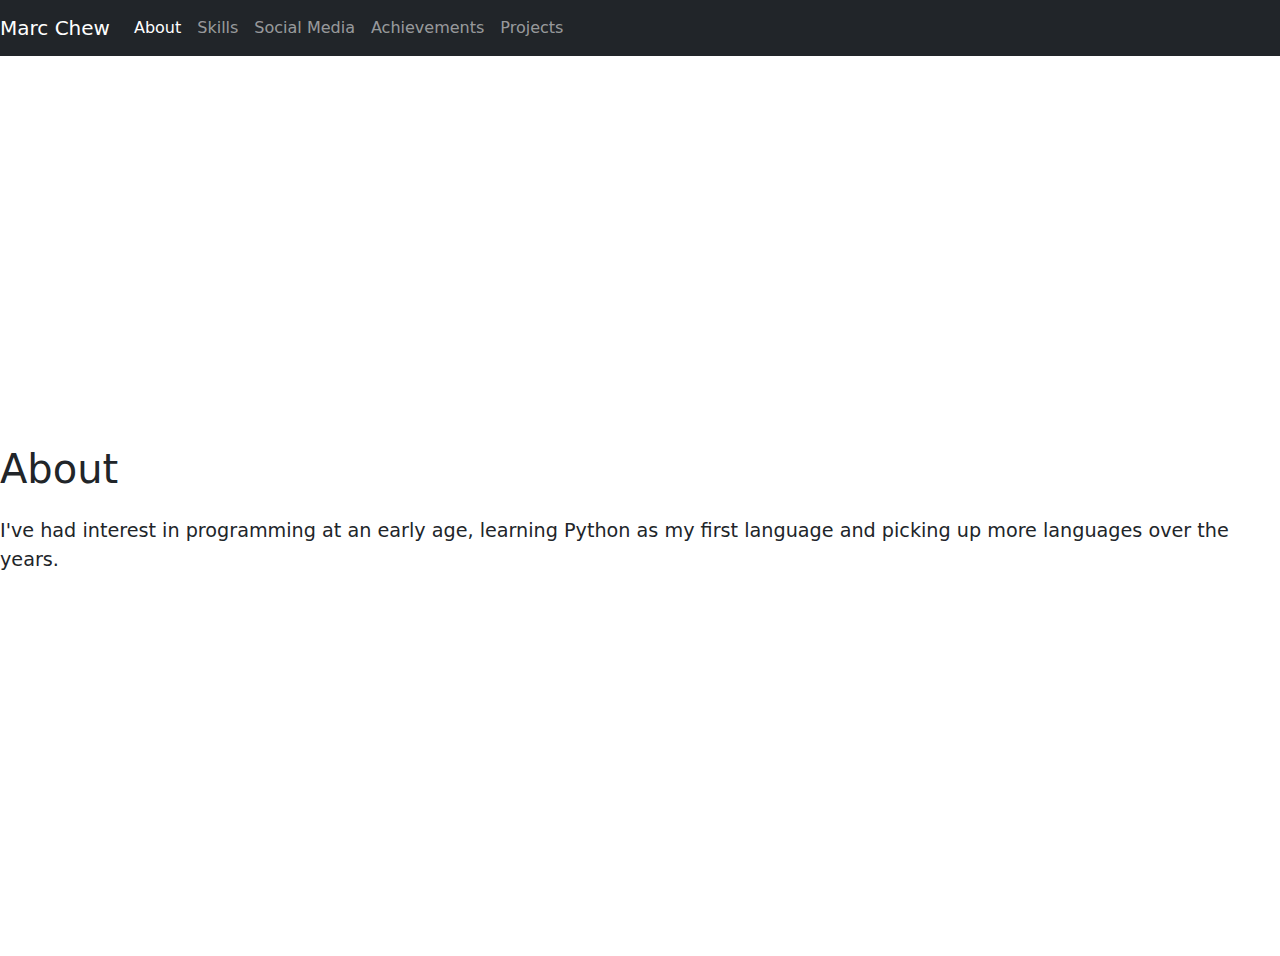
==== about.html @ 66582390 "FInishd" ====
<!DOCTYPE html>
<html lang="en">
<head>
    <meta charset="UTF-8">
    <title>Marc Chew - About</title>
    <meta name="viewport" content="width=device-width, initial-scale=1.0">
    <!-- Meta tags -->
    <meta name="keywords" content="Marc Chew, about, developer">
    <meta name="description" content="About Marc Chew, a self-learning developer.">
    <!-- Stylesheets -->
    <link href="style.css" rel="stylesheet" media="all" />
    <link href="https://cdn.jsdelivr.net/npm/bootstrap@5.1.3/dist/css/bootstrap.min.css" rel="stylesheet">
    <!-- Favicon -->
    <link rel="shortcut icon" type="image/x-icon" href="media/favicon.ico" />
</head>
<body>
    <!-- Navigation Bar -->
    <nav class="navbar navbar-expand-lg navbar-dark bg-dark sticky-top">
        <a class="navbar-brand" href="index.html">Marc Chew</a>
        <button class="navbar-toggler" type="button" data-bs-toggle="collapse" data-bs-target="#navbarNavAbout" aria-controls="navbarNavAbout" aria-expanded="false" aria-label="Toggle navigation">
            <span class="navbar-toggler-icon"></span>
        </button>
        <div class="collapse navbar-collapse" id="navbarNavAbout">
            <ul class="navbar-nav">
                <li class="nav-item">
                    <a class="nav-link active" href="about.html">About</a>
                </li>
                <li class="nav-item">
                    <a class="nav-link" href="skills.html">Skills</a>
                </li>
                <li class="nav-item">
                    <a class="nav-link" href="social.html">Social Media</a>
                </li>
                <li class="nav-item">
                    <a class="nav-link" href="achievements.html">Achievements</a>
                </li>
                <li class="nav-item">
                    <a class="nav-link" href="projects.html">Projects</a>
                </li>
            </ul>
        </div>
    </nav>

    <!-- About Section -->
    <main class="vh-100 pr-3 pl-3">
        <div class="d-flex justify-content-center flex-column" id="about">
            <h1 class="mt-4 mb-4 font-weight-light">About</h1>
            <div id="about-content" class="font-weight-light">
                <p>
                    I've had interest in programming at an early age, learning Python as my first language and picking up more languages over the years.
                </p>
            </div>
        </div>
    </main>

    <!-- Bootstrap JS -->
    <script src="https://cdn.jsdelivr.net/npm/bootstrap@5.1.3/dist/js/bootstrap.bundle.min.js"></script>

</body>
</html>
---- style.css ----
body {
  display: grid;
  overflow-x: hidden;
	  overflow-y: scroll;
  scroll-behavior: smooth;
}

h1 {
  color: #474747;
}

main {
  overflow-y: scroll;
  scroll-behavior: smooth;
}
.social-icons {
  cursor: pointer;
  transition: all 0.3s ease;
  outline: none;
  color: inherit;
  text-decoration: none;
}

.social-icons:hover {
  margin-top: -1rem;
  outline: none;
  color: inherit;
  text-decoration: none;
}

.social-icons > svg {
  width: 5rem;
  height: 5rem;
}

.social-icons > label {
  opacity: 0;
  transition: all 0.3s ease;
}

.social-icons:hover > label {
  opacity: 1;
  margin-top: 1rem;
}

main > div {
  min-height: 100vh;
}
.hover {
  transition: all 0.3s ease;
}

.hover:hover {
  margin-top: -4rem;
  margin-bottom: 5rem !important;
}
a:hover {
  outline: none;
  color: inherit;
  text-decoration: none !important;
}
.job-card {
  padding: 2rem;
  transition: all 0.3s ease;
  border-radius: 0.5rem;
  width: auto;
}

.job-card:hover {
  box-shadow: 0rem 0rem 0.5rem grey;
}
.blink {
  animation: blinking 1.2s infinite;
}

@keyframes blinking {
  0% {
    color: black;
  }
  49% {
    color:black;
  }
  60% {
    color: transparent;
  }
  99% {
    color: transparent;
  }
  100% {
    color: black;
  }
}


.img-cutoff {
  max-height: 14rem;
  overflow-y: hidden;
}

#quick-actions {
  transition: all 0.3s ease;
  opacity: 0;
  color: #666666;
}

#quick-actions > a {
  color: #666666;
  transition: all 0.3s ease;
}

#quick-actions > a:hover {
  color: #999999;
}

#intro-title {
  word-break: break-word;
}

#about-content {
  font-size: larger;
  width: auto;
}

#projects-container {
  display: grid;
}



.skills-image {
  max-height: 12rem;
}



@media only screen and (min-width: 768px) {


  #intro-title {
    word-break: default;
  }

  #about-content {
    width: 100%;
  }

  .job-card {
    width: 80%;
  }
}
@media only screen and (min-width: 1440px) {
  #about-content {
    width: 50%;
  }

  #projects-container {
    display: grid;
  }

  .card-projects {
    width: 25rem;
  }
}
.skills-image {
  max-height: 12rem;
}



@media only screen and (min-width: 768px) {


  #intro-title {
    word-break: default;
  }

  #about-content {
    width: 100%;
  }

  .job-card {
    width: 80%;
  }
}
@media only screen and (min-width: 1440px) {
  #about-content {
    width: 50%;
  }

  #projects-container {
    display: grid;
  }

  .card-projects {
    width: 25rem;
  }
}
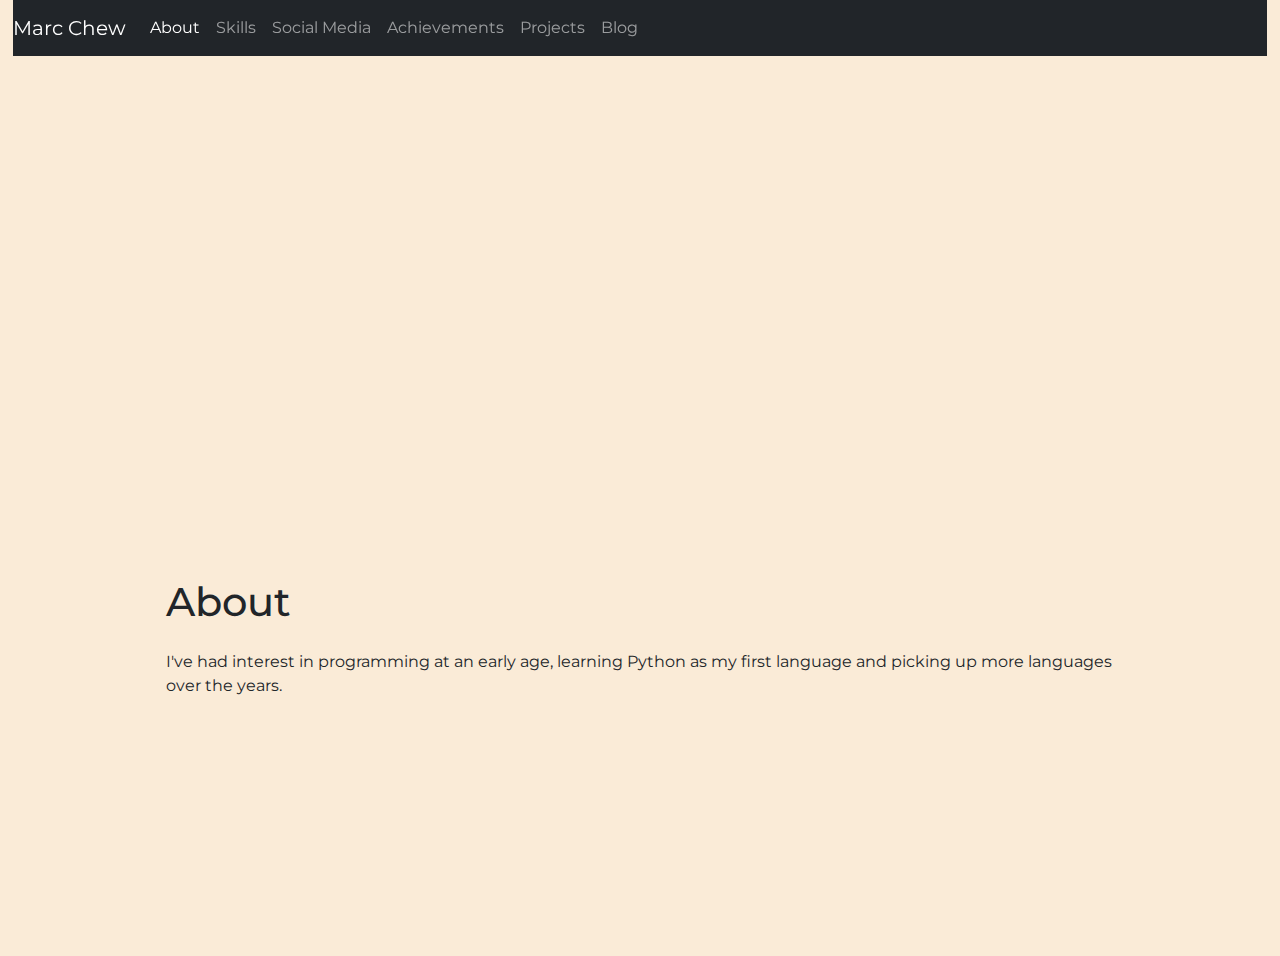
==== commit 8ac177a8: "Commiting" ====
--- a/about.html
+++ b/about.html
@@ -37,6 +37,9 @@
                 <li class="nav-item">
                     <a class="nav-link" href="projects.html">Projects</a>
                 </li>
+                <li class="nav-item">
+                    <a class="nav-link" href="blog.html">Blog</a>
+                </li>
             </ul>
         </div>
     </nav>
--- a/style.css
+++ b/style.css
@@ -1,8 +1,17 @@
+/* General Styles */
+@import url('https://fonts.googleapis.com/css2?family=Montserrat:ital,wght@0,100..900;1,100..900&display=swap');
+:root {
+  --bs-body-bg: antiquewhite;
+}
+
 body {
-  display: grid;
-  overflow-x: hidden;
-	  overflow-y: scroll;
+  overflow: hidden;
   scroll-behavior: smooth;
+  font-family: "Montserrat", sans-serif !important;
+  font-optical-sizing: auto;
+  font-weight: 400;
+  font-style: normal;
+  background-color: antiquewhite !important;
 }
 
 h1 {
@@ -10,9 +19,25 @@
 }
 
 main {
+  margin-left: 3%;
+  margin-right: 3%;
+  scroll-behavior: smooth;
   overflow-y: scroll;
-  scroll-behavior: smooth;
+  -ms-overflow-style: none;
+  scrollbar-width: none;
+  padding: 10%;
 }
+
+.container::-webkit-scrollbar { 
+  display: none;
+}
+
+.navbar {
+  margin-left: 1%;
+  margin-right: 1%;
+}
+
+/* Social Icons */
 .social-icons {
   cursor: pointer;
   transition: all 0.3s ease;
@@ -46,19 +71,39 @@
 main > div {
   min-height: 100vh;
 }
+
+/* Hover Effect */
 .hover {
+  cursor: pointer;
+  transition: all 0.3s ease;
+  outline: none;
+  color: inherit;
+  text-decoration: none;
+}
+
+.hover:hover {
+  margin-top: -1rem;
+  outline: none;
+  color: inherit;
+  text-decoration: none;
+}
+
+.hover > img {
   transition: all 0.3s ease;
 }
 
-.hover:hover {
-  margin-top: -4rem;
-  margin-bottom: 5rem !important;
+.hover:hover > img {
+  transform: scale(1.05);
 }
+
+/* Links */
 a:hover {
   outline: none;
   color: inherit;
   text-decoration: none !important;
 }
+
+/* Job Card */
 .job-card {
   padding: 2rem;
   transition: all 0.3s ease;
@@ -69,129 +114,77 @@
 .job-card:hover {
   box-shadow: 0rem 0rem 0.5rem grey;
 }
+
+/* Blinking Cursor */
 .blink {
   animation: blinking 1.2s infinite;
 }
 
 @keyframes blinking {
   0% {
-    color: black;
+      color: black;
   }
   49% {
-    color:black;
+      color: black;
   }
   60% {
-    color: transparent;
+      color: transparent;
   }
   99% {
-    color: transparent;
+      color: transparent;
   }
   100% {
-    color: black;
+      color: black;
   }
 }
 
-
-.img-cutoff {
-  max-height: 14rem;
-  overflow-y: hidden;
+/* Images */
+.skills-image {
+  max-height: 12rem;
+  transition: all 0.3s ease;
+  margin-top: 10px;
 }
 
-#quick-actions {
-  transition: all 0.3s ease;
-  opacity: 0;
-  color: #666666;
+.skills-image:hover {
+  transform: scale(1.05);
 }
 
-#quick-actions > a {
-  color: #666666;
-  transition: all 0.3s ease;
-}
-
-#quick-actions > a:hover {
-  color: #999999;
-}
-
-#intro-title {
-  word-break: break-word;
-}
-
-#about-content {
-  font-size: larger;
-  width: auto;
-}
-
-#projects-container {
-  display: grid;
-}
-
-
-
-.skills-image {
-  max-height: 12rem;
-}
-
-
-
 @media only screen and (min-width: 768px) {
-
-
   #intro-title {
-    word-break: default;
+      word-break: normal;
   }
 
   #about-content {
-    width: 100%;
+      width: 100%;
   }
 
   .job-card {
-    width: 80%;
+      width: 80%;
   }
 }
+
 @media only screen and (min-width: 1440px) {
   #about-content {
-    width: 50%;
-  }
-
-  #projects-container {
-    display: grid;
+      width: 50%;
   }
 
   .card-projects {
-    width: 25rem;
+      width: 25rem;
   }
 }
-.skills-image {
-  max-height: 12rem;
+
+.card-title {
+  margin-bottom: 7px;
 }
 
+.carousel-item img {
+  max-width: 100%;
+  max-height: 80vh;
+  object-fit: contain;
+  margin: 0 auto;
+}
 
-
-@media only screen and (min-width: 768px) {
-
-
-  #intro-title {
-    word-break: default;
-  }
-
-  #about-content {
-    width: 100%;
-  }
-
-  .job-card {
-    width: 80%;
-  }
+.carousel-control-next,
+.carousel-control-prev , .carousel-indicators  {
+    filter: invert(100%);
 }
-@media only screen and (min-width: 1440px) {
-  #about-content {
-    width: 50%;
-  }
-
-  #projects-container {
-    display: grid;
-  }
-
-  .card-projects {
-    width: 25rem;
-  }
-}